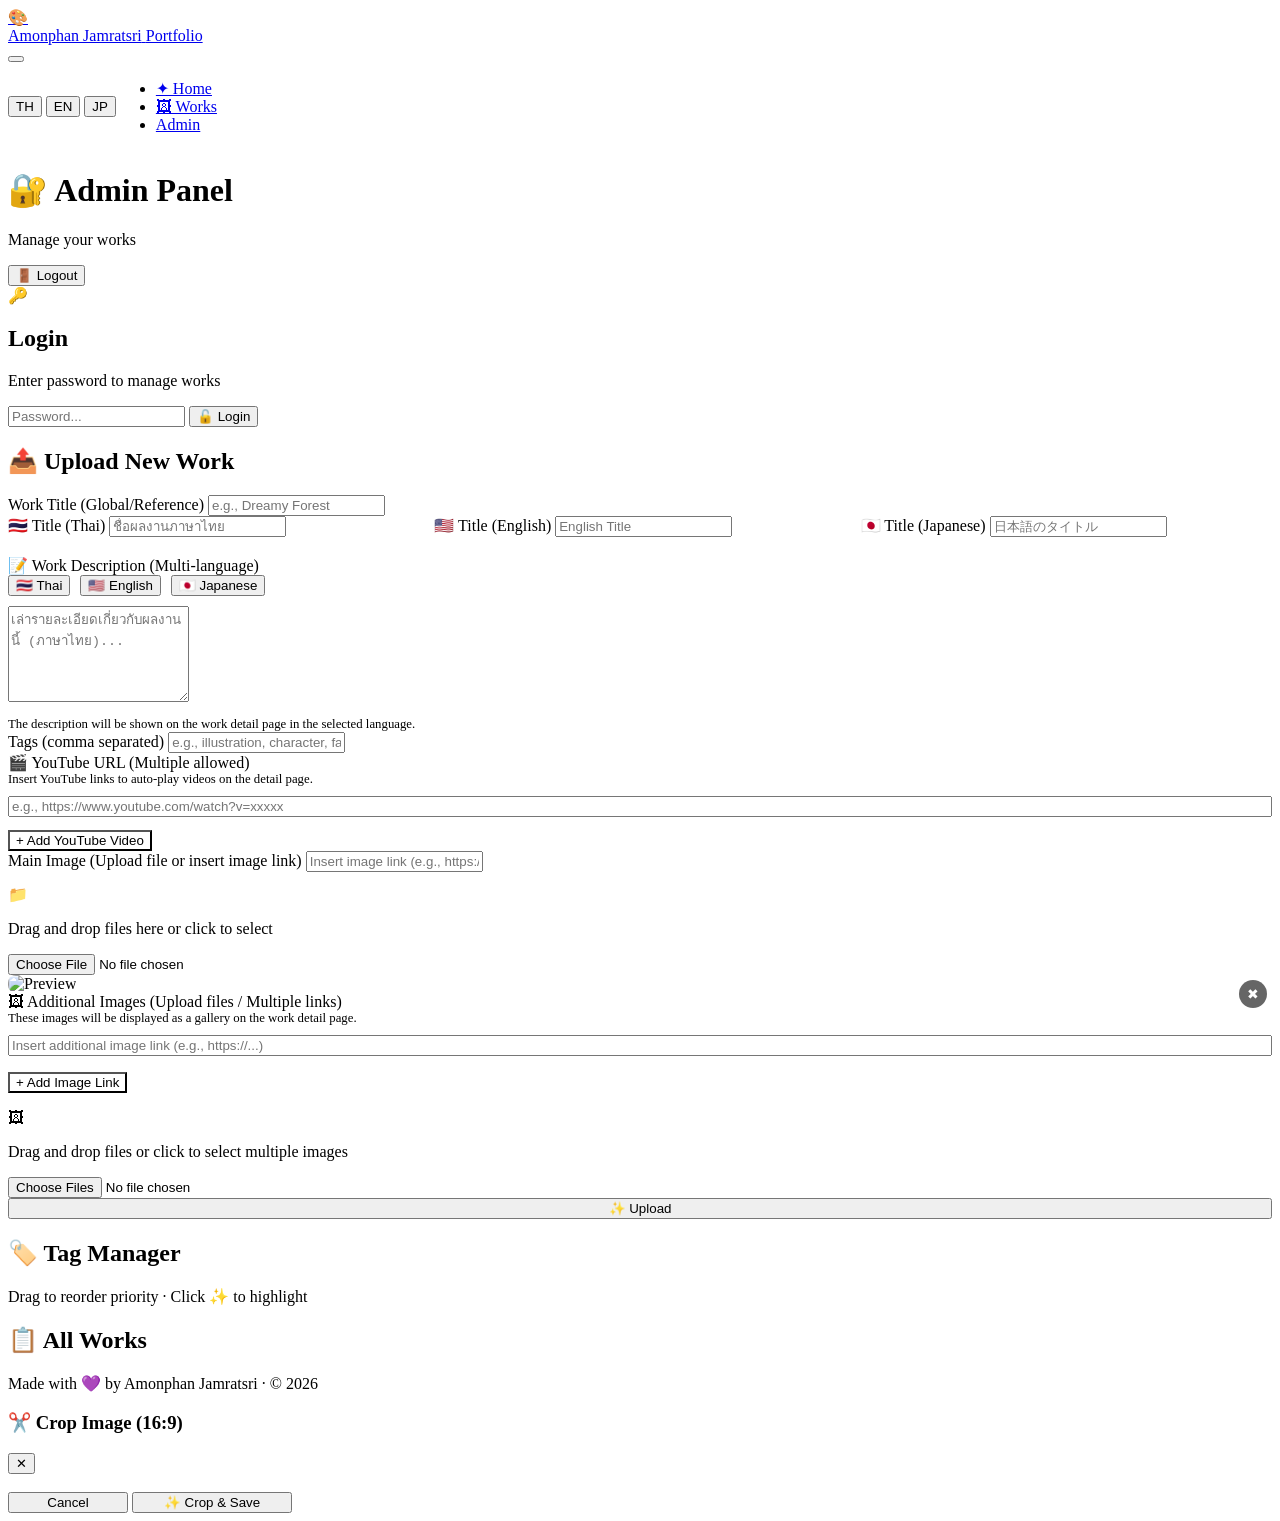
==== public/admin.html @ 5f80d911 "E" ====
<!DOCTYPE html>
<html lang="en">

<head>
  <meta charset="UTF-8">
  <meta name="viewport" content="width=device-width, initial-scale=1.0">
  <title> Amonphan Jamratsri 🔐 </title>
  <meta name="description" content="Admin panel for managing portfolio works.">
  <link rel="icon"
    href="data:image/svg+xml,<svg xmlns='http://www.w3.org/2000/svg' viewBox='0 0 100 100'><text y='.9em' font-size='90'>🔐</text></svg>">
  <link rel="stylesheet" href="/css/global.css">
  <link rel="stylesheet" href="/css/admin.css">
  <script src="/js/i18n.js"></script>
  <!-- Cropper.js -->
  <link rel="stylesheet" href="https://cdnjs.cloudflare.com/ajax/libs/cropperjs/1.5.13/cropper.min.css">
  <script src="https://cdnjs.cloudflare.com/ajax/libs/cropperjs/1.5.13/cropper.min.js"></script>
</head>

<body>

  <div class="bg-decorations">
    <div class="bg-circle"></div>
    <div class="bg-circle"></div>
    <div class="bg-circle"></div>
    <div class="bg-circle"></div>
    <div class="bg-circle"></div>
  </div>

  <!-- Navigation -->
  <nav class="nav" id="mainNav">
    <a href="/" class="nav-logo">
      <span class="logo-icon">🎨</span>
      <div class="logo-text">
        <span>Amonphan Jamratsri</span>
        <span class="logo-sub">Portfolio</span>
      </div>
    </a>
    <button class="nav-toggle" id="navToggle" aria-label="Toggle menu">
      <span></span><span></span><span></span>
    </button>
    <div style="display: flex; align-items: center;">
      <div class="lang-switcher">
        <button class="lang-btn" data-lang="th" onclick="setLanguage('th')">TH</button>
        <button class="lang-btn" data-lang="en" onclick="setLanguage('en')">EN</button>
        <button class="lang-btn" data-lang="jp" onclick="setLanguage('jp')">JP</button>
      </div>
      <ul class="nav-links" id="navLinks">
        <li><a href="/" data-i18n="nav_home">✦ Home</a></li>
        <li><a href="/works" data-i18n="nav_works">🖼 Works</a></li>
        <li><a href="/admin" class="active" data-i18n="nav_admin"> Admin </a></li>
      </ul>
    </div>
  </nav>

  <main class="page-content">
    <div class="admin-container">

      <div class="admin-header">
        <h1 data-i18n="admin_header">🔐 Admin Panel</h1>
        <p data-i18n="admin_sub">Manage your works</p>
      </div>

      <!-- Logout topbar -->
      <div class="admin-topbar" id="adminTopbar">
        <button class="btn btn-secondary btn-sm" id="logoutBtn" data-i18n="btn_logout">🚪 Logout</button>
      </div>

      <!-- Login Section -->
      <div class="login-section glass-card" id="loginSection">
        <span class="login-icon">🔑</span>
        <h2 data-i18n="login_title">Login</h2>
        <p data-i18n="login_sub">Enter password to manage works</p>
        <form class="login-form" id="loginForm">
          <input type="password" id="passwordInput" placeholder="Password..." required autocomplete="current-password" data-i18n="placeholder_pass">
          <button type="submit" class="btn btn-primary" data-i18n="btn_login">🔓 Login</button>
        </form>
      </div>

      <!-- Upload Section -->
      <div class="upload-section" id="uploadSection">
        <div class="upload-card glass-card">
          <h2 data-i18n="upload_title">📤 Upload New Work</h2>
          <form id="uploadForm">
            <div class="form-group">
              <label for="workTitle" data-i18n="label_work_title">Work Title (Global/Reference)</label>
              <input type="text" id="workTitle" placeholder="e.g., Dreamy Forest" required>
            </div>
            <div class="form-grid" style="display: grid; grid-template-columns: repeat(auto-fit, minmax(200px, 1fr)); gap: 15px; margin-bottom: 1.2rem;">
              <div class="form-group" style="margin-bottom: 0;">
                <label for="workTitleTh" data-i18n="label_title_th">🇹🇭 Title (Thai)</label>
                <input type="text" id="workTitleTh" placeholder="ชื่อผลงานภาษาไทย">
              </div>
              <div class="form-group" style="margin-bottom: 0;">
                <label for="workTitleEn" data-i18n="label_title_en">🇺🇸 Title (English)</label>
                <input type="text" id="workTitleEn" placeholder="English Title">
              </div>
              <div class="form-group" style="margin-bottom: 0;">
                <label for="workTitleJp" data-i18n="label_title_jp">🇯🇵 Title (Japanese)</label>
                <input type="text" id="workTitleJp" placeholder="日本語のタイトル">
              </div>
            </div>
            <div class="form-group">
              <label data-i18n="label_desc_multi">📝 Work Description (Multi-language)</label>
              <div class="tab-container" style="margin-bottom: 0.5rem;">
                <div class="tab-headers" style="display: flex; gap: 10px; border-bottom: 1px solid var(--border); margin-bottom: 10px;">
                  <button type="button" class="tab-btn active" onclick="switchDescTab('th')" id="tabBtnTh">🇹🇭 Thai</button>
                  <button type="button" class="tab-btn" onclick="switchDescTab('en')" id="tabBtnEn">🇺🇸 English</button>
                  <button type="button" class="tab-btn" onclick="switchDescTab('jp')" id="tabBtnJp">🇯🇵 Japanese</button>
                </div>
                <div class="tab-content">
                  <div class="desc-tab" id="descTabTh">
                    <textarea id="workDescTh" placeholder="เล่ารายละเอียดเกี่ยวกับผลงานนี้ (ภาษาไทย)..." rows="6" data-i18n="placeholder_desc_th"></textarea>
                  </div>
                  <div class="desc-tab" id="descTabEn" style="display:none;">
                    <textarea id="workDescEn" placeholder="Tell details about this work (English)..." rows="6" data-i18n="placeholder_desc_en"></textarea>
                  </div>
                  <div class="desc-tab" id="descTabJp" style="display:none;">
                    <textarea id="workDescJp" placeholder="この作品についての詳細 (日本語)..." rows="6" data-i18n="placeholder_desc_jp"></textarea>
                  </div>
                </div>
              </div>
              <!-- Legacy field for backward compatibility -->
              <input type="hidden" id="workDesc"> 
              <small style="color: var(--text-lighter); font-size: 0.8rem;">The description will be shown on the work detail page in the selected language.</small>
            </div>
            <div class="form-group">
              <label for="workTags" data-i18n="label_tags_input">Tags (comma separated)</label>
              <input type="text" id="workTags" placeholder="e.g., illustration, character, fantasy" required>
            </div>
            <div class="form-group">
              <label data-i18n="label_yt_url">🎬 YouTube URL (Multiple allowed)</label>
              <small style="color: var(--text-lighter); font-size: 0.8rem; display: block; margin-bottom: 0.6rem;" data-i18n="yt_sub">Insert YouTube links to auto-play videos on the detail page.</small>
              <div id="videoInputsContainer">
                <div class="dynamic-input-row" style="display:flex; gap:10px; margin-bottom:0.5rem;">
                  <input type="url" name="videos" class="work-video-input" placeholder="e.g., https://www.youtube.com/watch?v=xxxxx" style="flex:1;">
                  <button type="button" class="btn btn-secondary btn-sm remove-input-btn" style="padding:0 0.8rem; font-size:1.2rem; display:none;">✕</button>
                </div>
              </div>
              <button type="button" class="btn btn-secondary btn-sm" id="addVideoBtn" style="margin-top:0.3rem; background:var(--bg-alt);" data-i18n="btn_add_yt">+ Add YouTube Video</button>
            </div>
            <div class="form-group">
              <label data-i18n="label_main_img">Main Image (Upload file or insert image link)</label>
              <input type="url" id="workImageUrl" placeholder="Insert image link (e.g., https://...)" style="margin-bottom: 0.8rem;" data-i18n="placeholder_img_url">
              <div class="file-upload-area" id="fileUploadArea">
                <div class="upload-icon">📁</div>
                <p data-i18n="drag_drop_main">Drag and drop files here or click to select</p>
                <input type="file" id="workImage" accept="image/*">
              </div>
              <div class="image-preview" id="imagePreview" style="position: relative;">
                <button type="button" id="removeImgBtn"
                  style="position: absolute; top: 5px; right: 5px; background: rgba(0,0,0,0.6); color: white; border-radius: 50%; width: 28px; height: 28px; display: flex; align-items: center; justify-content: center; font-size: 14px; cursor: pointer; border: none; transition: background 0.2s;"
                  onmouseover="this.style.background='rgba(255,0,0,0.8)'"
                  onmouseout="this.style.background='rgba(0,0,0,0.6)'">✖</button>
                <img src="" alt="Preview" id="previewImg" style="border-radius: 8px;">
              </div>
            </div>

            <!-- Multi-image upload for gallery -->
            <div class="form-group">
              <label data-i18n="label_extra_img">🖼 Additional Images (Upload files / Multiple links)</label>
              <small style="color: var(--text-lighter); font-size: 0.8rem; display: block; margin-bottom: 0.6rem;" data-i18n="extra_img_sub">
                These images will be displayed as a gallery on the work detail page.
              </small>
              
              <!-- Multiple External Links -->
              <div id="externalImageInputsContainer" style="margin-bottom: 1rem;">
                <div class="dynamic-input-row" style="display:flex; gap:10px; margin-bottom:0.5rem;">
                  <input type="url" name="external_images" class="work-ext-image-input" placeholder="Insert additional image link (e.g., https://...)" style="flex:1;">
                  <button type="button" class="btn btn-secondary btn-sm remove-input-btn" style="padding:0 0.8rem; font-size:1.2rem; display:none;">✕</button>
                </div>
              </div>
              <button type="button" class="btn btn-secondary btn-sm" id="addExternalImageBtn" style="margin-bottom:1rem; background:var(--bg-alt);" data-i18n="btn_add_img_link">+ Add Image Link</button>

              <div class="file-upload-area" id="multiFileUploadArea">
                <div class="upload-icon">🖼</div>
                <p data-i18n="drag_drop_multi">Drag and drop files or click to select multiple images</p>
                <input type="file" id="workImages" accept="image/*" multiple>
              </div>
              <div class="multi-image-previews" id="multiImagePreviews"></div>
            </div>
            <div style="display: flex; gap: 10px;">
              <button type="submit" id="submitBtn" class="btn btn-primary" style="flex: 1;" data-i18n="btn_upload">✨ Upload</button>
              <button type="button" id="cancelEditBtn" class="btn"
                style="display: none; background: #ddd; color: #333;" data-i18n="btn_cancel">❌ Cancel</button>
            </div>
          </form>
        </div>
      </div>

      <!-- Tag Manager -->
      <div class="works-list-section" id="tagManagerSection">
        <div class="tag-manager-card glass-card">
          <div class="tag-manager-header">
            <h2>🏷️ Tag Manager</h2>
            <p class="tag-manager-hint">Drag to reorder priority · Click ✨ to highlight</p>
          </div>
          <div id="tagManagerList" class="tag-manager-list"></div>
          <div class="tag-manager-empty" id="tagManagerEmpty" style="display:none;">
            <span class="emoji">🏷️</span>
            <p>No tags yet — upload a work to create tags automatically.</p>
          </div>
        </div>
      </div>

      <!-- Existing Works -->
      <div class="works-list-section" id="worksListSection">
        <h2 data-i18n="all_works_title">📋 All Works</h2>
        <div id="worksList"></div>
      </div>

    </div>
  </main>

  <footer class="footer">
    <p data-i18n="footer_text">Made with 💜 by Amonphan Jamratsri · © 2026</p>
  </footer>

  <div class="toast-container" id="toastContainer"></div>

  <!-- Image Cropper Modal (NO TRANSPARENCY) -->
  <div class="xeno-modal-overlay" id="cropperModal">
    <div class="xeno-modal-content">
      <div class="xeno-modal-header">
        <h3>✂️ Crop Image (16:9)</h3>
        <button type="button" class="xeno-modal-close" onclick="closeCropper()">✕</button>
      </div>
      
      <div class="xeno-modal-body">
        <div class="xeno-modal-img-area">
          <img id="cropperImage" src="">
        </div>
      </div>

      <div class="xeno-modal-footer">
        <button type="button" class="btn btn-secondary" onclick="closeCropper()" style="min-width:120px;">Cancel</button>
        <button type="button" class="btn btn-primary" onclick="applyCrop()" style="min-width:160px;">✨ Crop & Save</button>
      </div>
    </div>
  </div>

  <script>
    function switchDescTab(lang) {
      document.querySelectorAll('.desc-tab').forEach(el => el.style.display = 'none');
      document.querySelectorAll('.tab-headers .tab-btn').forEach(el => el.classList.remove('active'));
      
      document.getElementById('descTab' + lang.charAt(0).toUpperCase() + lang.slice(1)).style.display = 'block';
      document.getElementById('tabBtn' + lang.charAt(0).toUpperCase() + lang.slice(1)).classList.add('active');
    }
  </script>
  <script src="/js/admin.js"></script>
</body>

</html>
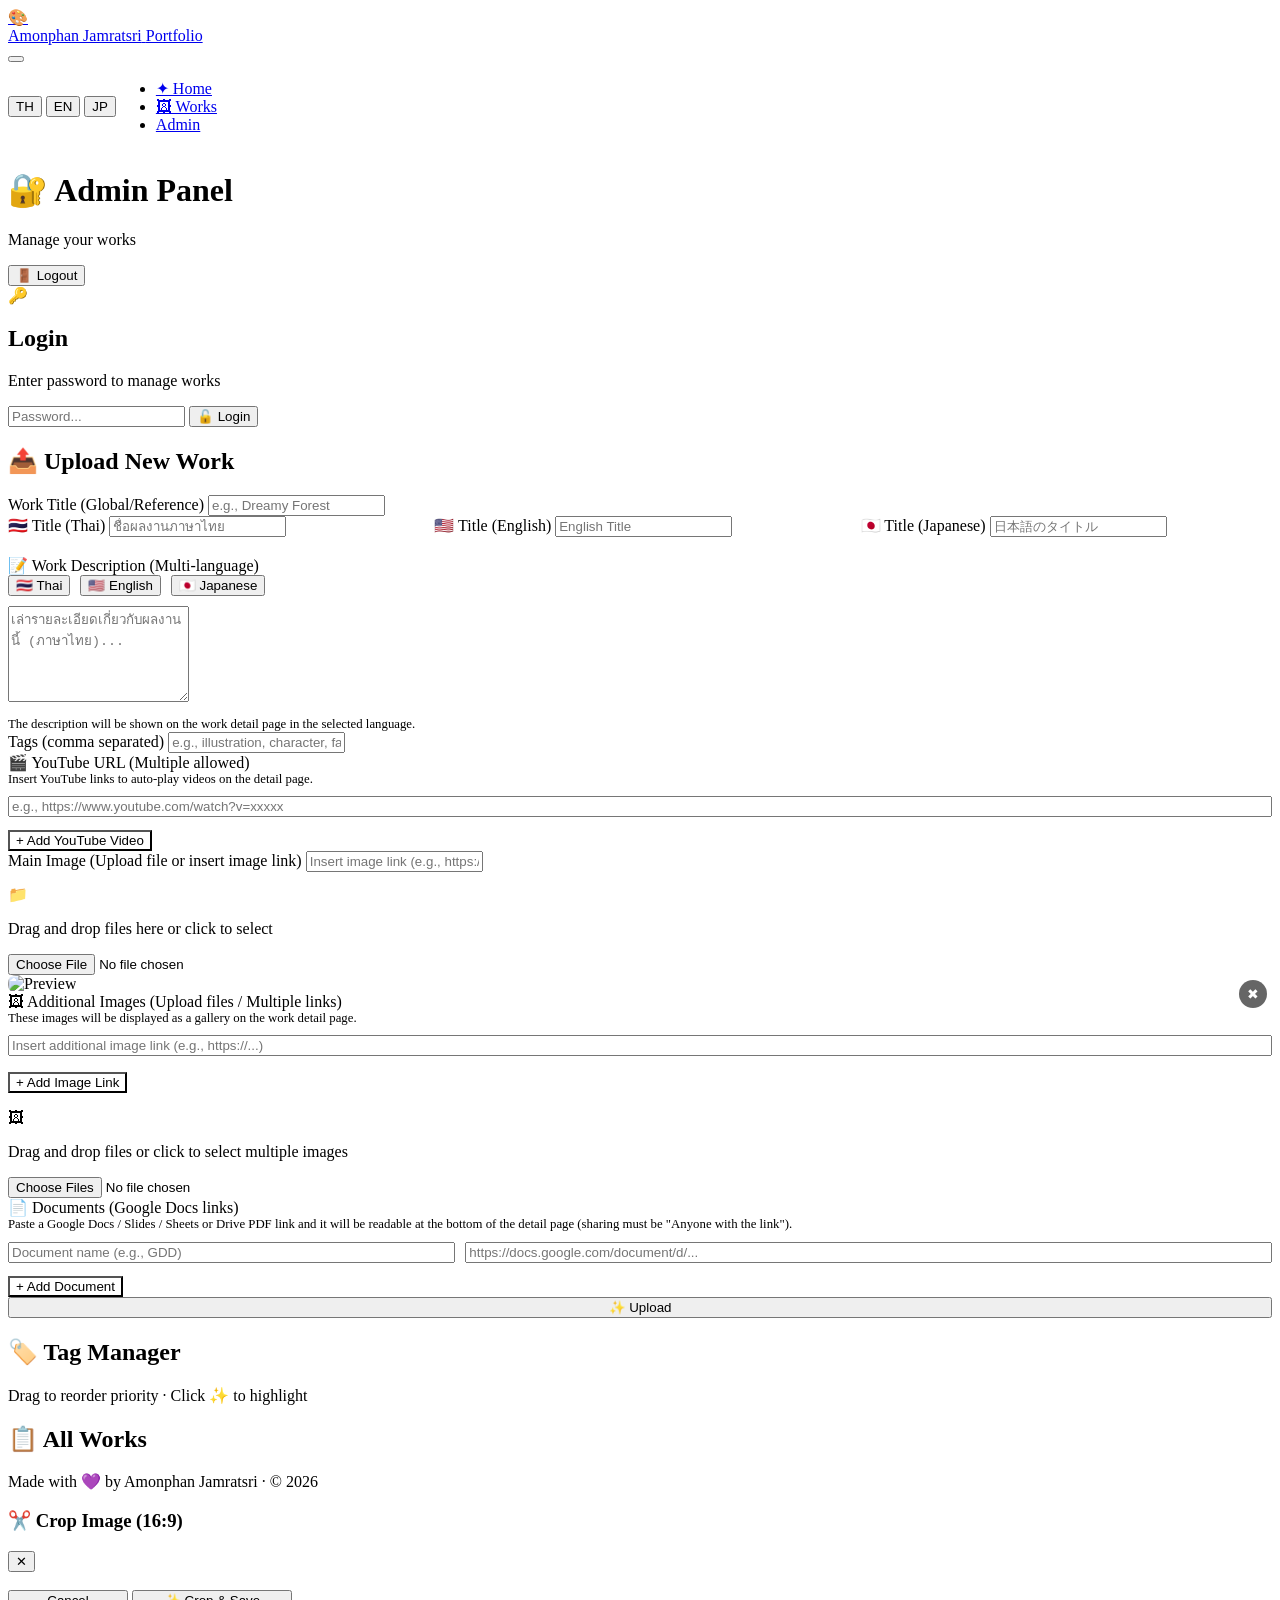
==== commit ed03c491: "PDF" ====
--- a/public/admin.html
+++ b/public/admin.html
@@ -178,6 +178,23 @@
               </div>
               <div class="multi-image-previews" id="multiImagePreviews"></div>
             </div>
+
+            <!-- Reference documents (Google Docs / Slides / Drive) -->
+            <div class="form-group">
+              <label data-i18n="label_documents_input">📄 Documents (Google Docs links)</label>
+              <small style="color: var(--text-lighter); font-size: 0.8rem; display: block; margin-bottom: 0.6rem;" data-i18n="documents_sub">
+                Paste a Google Docs / Slides / Sheets or Drive PDF link and it will be readable at the bottom of the detail page (sharing must be "Anyone with the link").
+              </small>
+              <div id="documentInputsContainer">
+                <div class="dynamic-input-row doc-input-row" style="display:flex; gap:10px; margin-bottom:0.5rem; flex-wrap:wrap;">
+                  <input type="text" class="work-doc-title-input" placeholder="Document name (e.g., GDD)" style="flex:1 1 180px;" data-i18n="placeholder_doc_title">
+                  <input type="url" class="work-doc-url-input" placeholder="https://docs.google.com/document/d/..." style="flex:2 1 280px;" data-i18n="placeholder_doc_url">
+                  <button type="button" class="btn btn-secondary btn-sm remove-input-btn" style="padding:0 0.8rem; font-size:1.2rem; display:none;">✕</button>
+                </div>
+              </div>
+              <button type="button" class="btn btn-secondary btn-sm" id="addDocumentBtn" style="margin-top:0.3rem; background:var(--bg-alt);" data-i18n="btn_add_doc">+ Add Document</button>
+            </div>
+
             <div style="display: flex; gap: 10px;">
               <button type="submit" id="submitBtn" class="btn btn-primary" style="flex: 1;" data-i18n="btn_upload">✨ Upload</button>
               <button type="button" id="cancelEditBtn" class="btn"
